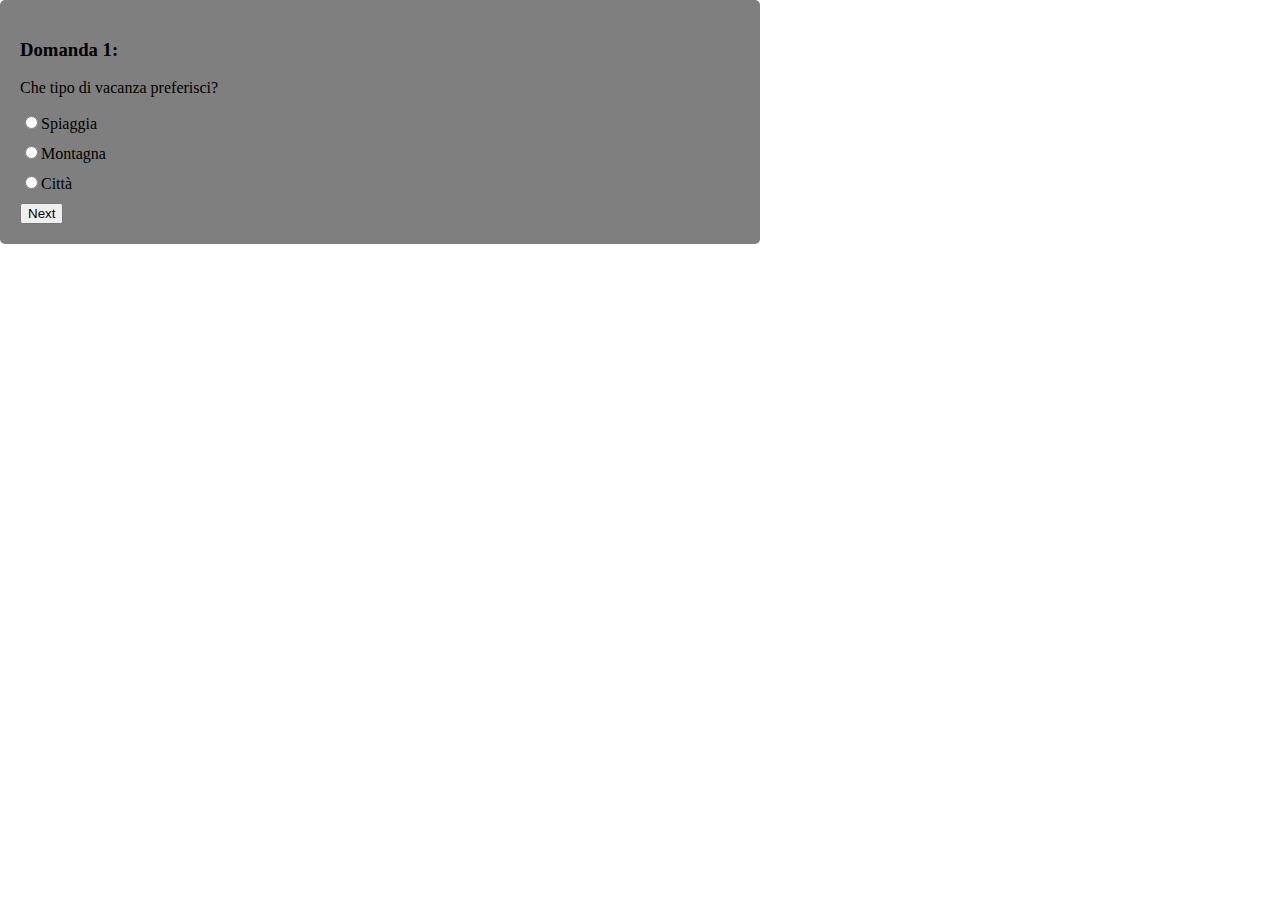
==== quiz_page.html @ 312470e0 "Added quiz implementation. All the data are saved in localstorage (if page refreshed the data are lo" ====
<!DOCTYPE html>
<html>
<html lang="it">
<head>
	<title>Find the perfect travel</title>
	<meta charset="UTF-8">
	<meta http-equiv="X-UA-Compatible" content="IE=edge, chrome=1" />

	<!-- Mobile Specific Metas -->
	<meta name="viewport" content="width=device-width, initial-scale=1.0" />
	
	<!-- CSS -->
	<link rel="stylesheet" href="questions.css" />
	
	<!-- Fonts -->

	<!-- Script -->
	<script src="page_manager.js"></script>
	

</head>
<body onload="start_quiz()">

	<div id="question" class="quiz-container">
			<h3 id="question_number"></h3>
			<p id="question_text">What type of vacation do you prefer?</p>
			<div class="options">
				<label>
					<input type="radio" name="q1" value="beach" id="answer1"> Beach
				</label>
					<label>
					<input type="radio" name="q1" value="mountain" id="answer2"> Mountain
				</label>
				<label>
					<input type="radio" name="q1" value="city" id="answer3"> City
					</label>
			</div>
			<button id="next_button" onclick="next_question()">Next</button>
		</div>


</body>

	<script>
		function showQuestion(questionNumber) {
			var currentQuestion = document.getElementById('question' + (questionNumber - 1));
			currentQuestion.classList.remove('visible');
	
			var nextQuestion = document.getElementById('question' + questionNumber);
			nextQuestion.classList.add('visible');
			loading_question();
		}
	
		function showResult() {
			var q1Answer = document.querySelector('input[name="q1"]:checked').value;
			var q2Answer = document.querySelector('input[name="q2"]:checked').value;
			var q3Answer = document.querySelector('input[name="q3"]:checked').value;
	
			var resultText = document.getElementById('result-text');
			if (q1Answer === 'beach' && q2Answer === 'car' && q3Answer === 'summer') {
				resultText.textContent = 'Your optimal travel destination is a beach getaway!';
			} else if (q1Answer === 'mountain' && q2Answer === 'plane' && q3Answer === 'winter') {
				resultText.textContent = 'Your optimal travel destination is a winter mountain retreat!';
			} else if (q1Answer === 'city' && q2Answer === 'train' && q3Answer === 'spring') {
				resultText.textContent = 'Your optimal travel destination is a vibrant city exploration!';
			} else {
				resultText.textContent = 'Based on your answers, we recommend a customized travel experience!';
			}
	
			var currentQuestion = document.getElementById('question3');
			currentQuestion.classList.remove('visible');
	
			var result = document.getElementById('result');
			result.classList.add('visible');
		}
	</script>
---- questions.css ----
body {
    background-color: transparent;
    margin: 0;
    padding: 0;
    justify-content: center;
    height: 100vh;
  }
  
.quiz-container {
    top: 15%;
    max-width: 80vh;
    max-height: 70vh;
    margin: 0;
    padding: 20px;
    background-color: rgba(0, 0, 0, 0.5);
    border-radius: 5px;
}

.question {
    display: none;
}

.question.visible {
    display: block;
}

.options label {
    display: block;
    margin-bottom: 10px;
}

.submit-btn {
    margin-top: 20px;
}
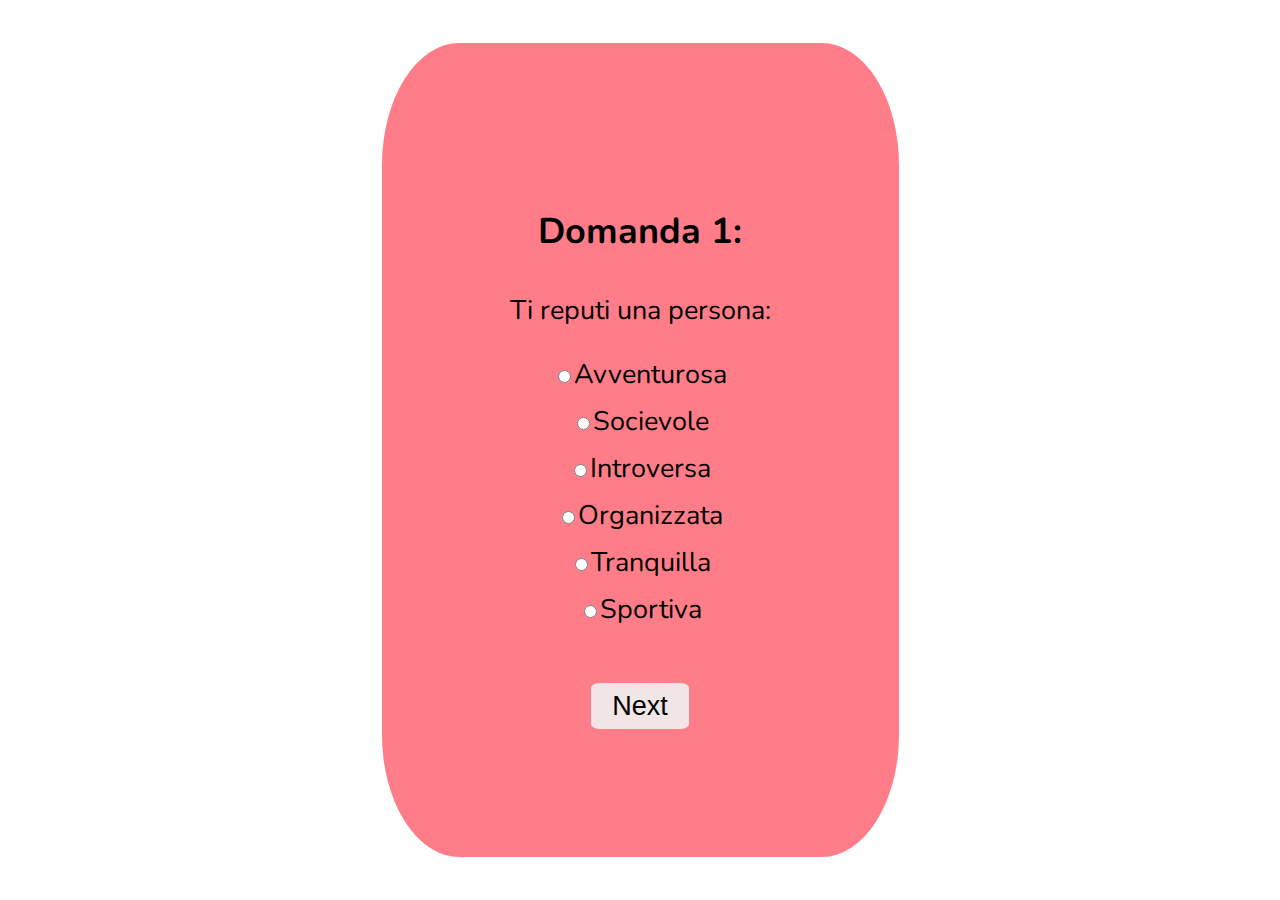
==== commit 97196049: "Initial interface completed" ====
--- a/quiz_page.html
+++ b/quiz_page.html
@@ -2,7 +2,7 @@
 <html>
 <html lang="it">
 <head>
-	<title>Find the perfect travel</title>
+	<title>Trova il viaggio perfetto per te</title>
 	<meta charset="UTF-8">
 	<meta http-equiv="X-UA-Compatible" content="IE=edge, chrome=1" />
 
@@ -13,6 +13,9 @@
 	<link rel="stylesheet" href="questions.css" />
 	
 	<!-- Fonts -->
+	<link rel="preconnect" href="https://fonts.googleapis.com">
+	<link rel="preconnect" href="https://fonts.gstatic.com" crossorigin>
+	<link href="https://fonts.googleapis.com/css2?family=Nunito:wght@500&family=Roboto:wght@500&display=swap" rel="stylesheet">
 
 	<!-- Script -->
 	<script src="page_manager.js"></script>
@@ -25,15 +28,6 @@
 			<h3 id="question_number"></h3>
 			<p id="question_text">What type of vacation do you prefer?</p>
 			<div class="options">
-				<label>
-					<input type="radio" name="q1" value="beach" id="answer1"> Beach
-				</label>
-					<label>
-					<input type="radio" name="q1" value="mountain" id="answer2"> Mountain
-				</label>
-				<label>
-					<input type="radio" name="q1" value="city" id="answer3"> City
-					</label>
 			</div>
 			<button id="next_button" onclick="next_question()">Next</button>
 		</div>
@@ -41,37 +35,5 @@
 
 </body>
 
-	<script>
-		function showQuestion(questionNumber) {
-			var currentQuestion = document.getElementById('question' + (questionNumber - 1));
-			currentQuestion.classList.remove('visible');
-	
-			var nextQuestion = document.getElementById('question' + questionNumber);
-			nextQuestion.classList.add('visible');
-			loading_question();
-		}
-	
-		function showResult() {
-			var q1Answer = document.querySelector('input[name="q1"]:checked').value;
-			var q2Answer = document.querySelector('input[name="q2"]:checked').value;
-			var q3Answer = document.querySelector('input[name="q3"]:checked').value;
-	
-			var resultText = document.getElementById('result-text');
-			if (q1Answer === 'beach' && q2Answer === 'car' && q3Answer === 'summer') {
-				resultText.textContent = 'Your optimal travel destination is a beach getaway!';
-			} else if (q1Answer === 'mountain' && q2Answer === 'plane' && q3Answer === 'winter') {
-				resultText.textContent = 'Your optimal travel destination is a winter mountain retreat!';
-			} else if (q1Answer === 'city' && q2Answer === 'train' && q3Answer === 'spring') {
-				resultText.textContent = 'Your optimal travel destination is a vibrant city exploration!';
-			} else {
-				resultText.textContent = 'Based on your answers, we recommend a customized travel experience!';
-			}
-	
-			var currentQuestion = document.getElementById('question3');
-			currentQuestion.classList.remove('visible');
-	
-			var result = document.getElementById('result');
-			result.classList.add('visible');
-		}
-	</script>
+</html>
 	--- a/questions.css
+++ b/questions.css
@@ -1,20 +1,25 @@
 body {
-    background-color: transparent;
-    margin: 0;
-    padding: 0;
-    justify-content: center;
-    height: 100vh;
-  }
-  
+  background-color: transparent;
+  margin: 0;
+  padding: 0;
+  display: flex;
+  justify-content: center;
+  align-items: center;
+  height: 100vh;
+  font-family: 'Nunito', sans-serif;
+}
+
 .quiz-container {
-    top: 15%;
-    max-width: 80vh;
-    max-height: 70vh;
-    margin: 0;
-    padding: 20px;
-    background-color: rgba(0, 0, 0, 0.5);
-    border-radius: 5px;
+  position: relative;
+  max-width: 80vh;
+  max-height: 70vh;
+  margin: 0;
+  padding: 10%;
+  background-color: rgba(255, 70, 87, 0.7);
+  border-radius: 15%;
+  text-align: center;
 }
+
 
 .question {
     display: none;
@@ -29,6 +34,29 @@
     margin-bottom: 10px;
 }
 
-.submit-btn {
-    margin-top: 20px;
+#next_button {
+    margin-top: 5vh;
+    height: fit-content;
+    text-align: center;
+    text-decoration: none;
+    border-radius: 10%;
+    background-color: rgba(241, 229, 229, 1);
+    border: none;
+    padding: 3%;
+    padding-left: 8%;
+    padding-right: 8%;
+    font-size: 3vh;
 }
+
+#question_number {
+    font-size: 4vh;
+}
+
+#question_text {
+    font-size: 3vh;
+}
+
+.options {
+    font-size: 3vh;
+}
+  
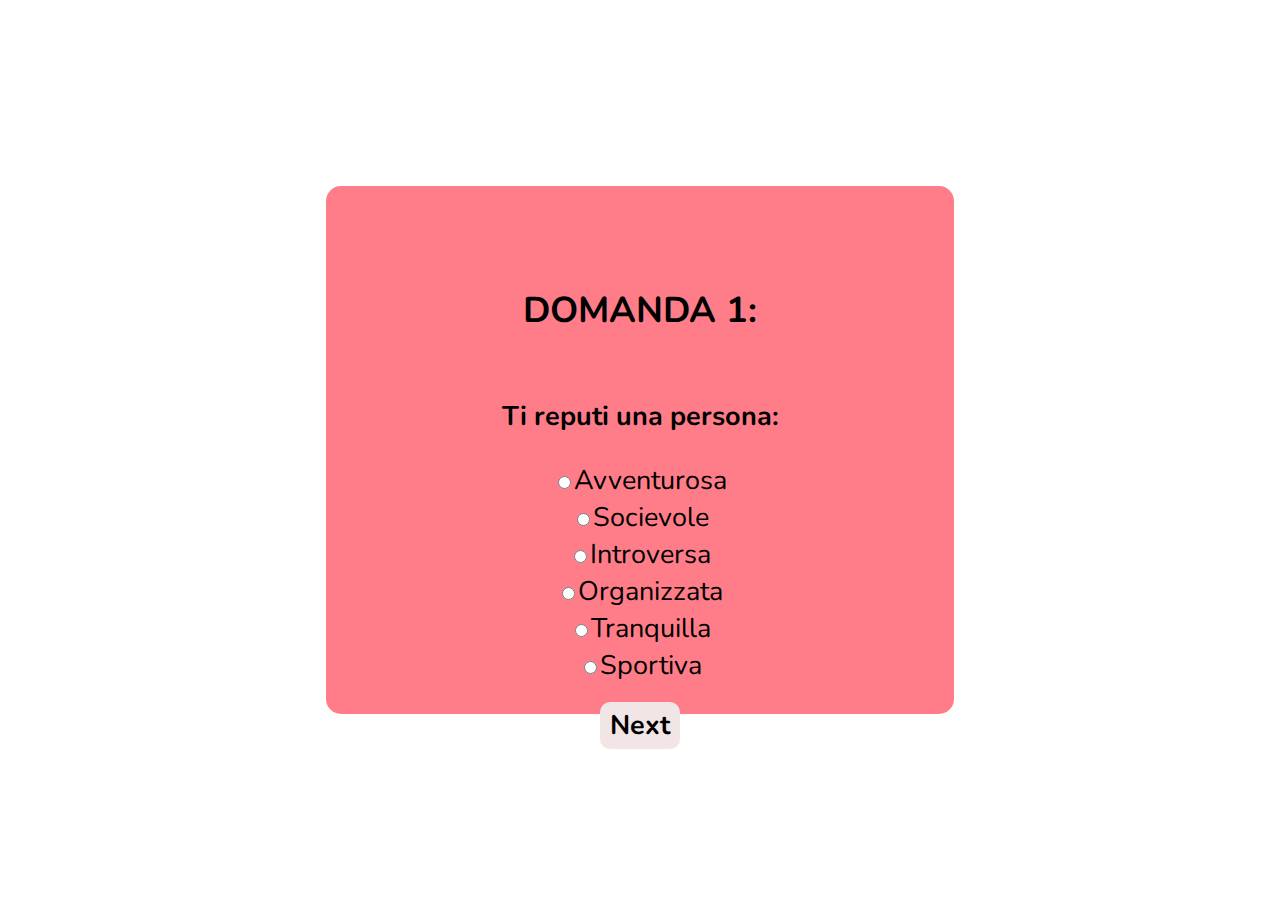
==== commit 6fdd73d1: "Now the question box dimension is fixed and the text change its dimension" ====
--- a/quiz_page.html
+++ b/quiz_page.html
@@ -1,5 +1,4 @@
 <!DOCTYPE html>
-<html>
 <html lang="it">
 <head>
 	<title>Trova il viaggio perfetto per te</title>
--- a/questions.css
+++ b/questions.css
@@ -1,62 +1,64 @@
 body {
-  background-color: transparent;
-  margin: 0;
-  padding: 0;
-  display: flex;
-  justify-content: center;
-  align-items: center;
-  height: 100vh;
-  font-family: 'Nunito', sans-serif;
-}
+    background-color: transparent;
+    margin: 0;
+    padding: 0;
+    display: flex;
+    justify-content: center;
+    align-items: center;
+    height: 100vh;
+    font-family: 'Nunito', sans-serif;
+  }
 
-.quiz-container {
-  position: relative;
-  max-width: 80vh;
-  max-height: 70vh;
-  margin: 0;
-  padding: 10%;
-  background-color: rgba(255, 70, 87, 0.7);
-  border-radius: 15%;
-  text-align: center;
-}
+  .quiz-container {
+    position: relative;
+    width: 80vw;
+    height: 60vh;
+    max-width: 500px;
+    max-height: 400px;
+    margin: 0;
+    padding: 5%;
+    background-color: rgba(255, 70, 87, 0.7);
+    border-radius: 15px;
+    text-align: center;
+    display: flex;
+    flex-direction: column;
+    justify-content: space-between;
+    align-items: center;
+  }
 
+  .quiz-container > * {
+    flex: 1 0 auto;
+  }
 
-.question {
-    display: none;
-}
-
-.question.visible {
-    display: block;
-}
-
-.options label {
-    display: block;
-    margin-bottom: 10px;
-}
-
-#next_button {
-    margin-top: 5vh;
-    height: fit-content;
-    text-align: center;
-    text-decoration: none;
-    border-radius: 10%;
+  #next_button {
     background-color: rgba(241, 229, 229, 1);
     border: none;
-    padding: 3%;
-    padding-left: 8%;
-    padding-right: 8%;
+    width: fit-content;
+    margin-top: 2vh;
+    margin-bottom: 2vh;
+    padding: 5px 10px;
+    border-radius: 10px;
+    text-decoration: none;
+    font-weight: bold;
+    cursor: pointer;
+    font-family: 'Nunito', sans-serif;
     font-size: 3vh;
-}
+  }
 
-#question_number {
+  #question_number {
     font-size: 4vh;
-}
+  }
 
-#question_text {
+  #question_text {
     font-size: 3vh;
-}
+    font-weight: bolder;
+  }
 
-.options {
+  .options {
+    display: contents;
     font-size: 3vh;
-}
-  
+    white-space: pre-line;
+    overflow: hidden;
+    text-overflow: ellipsis;
+    white-space: nowrap;
+  }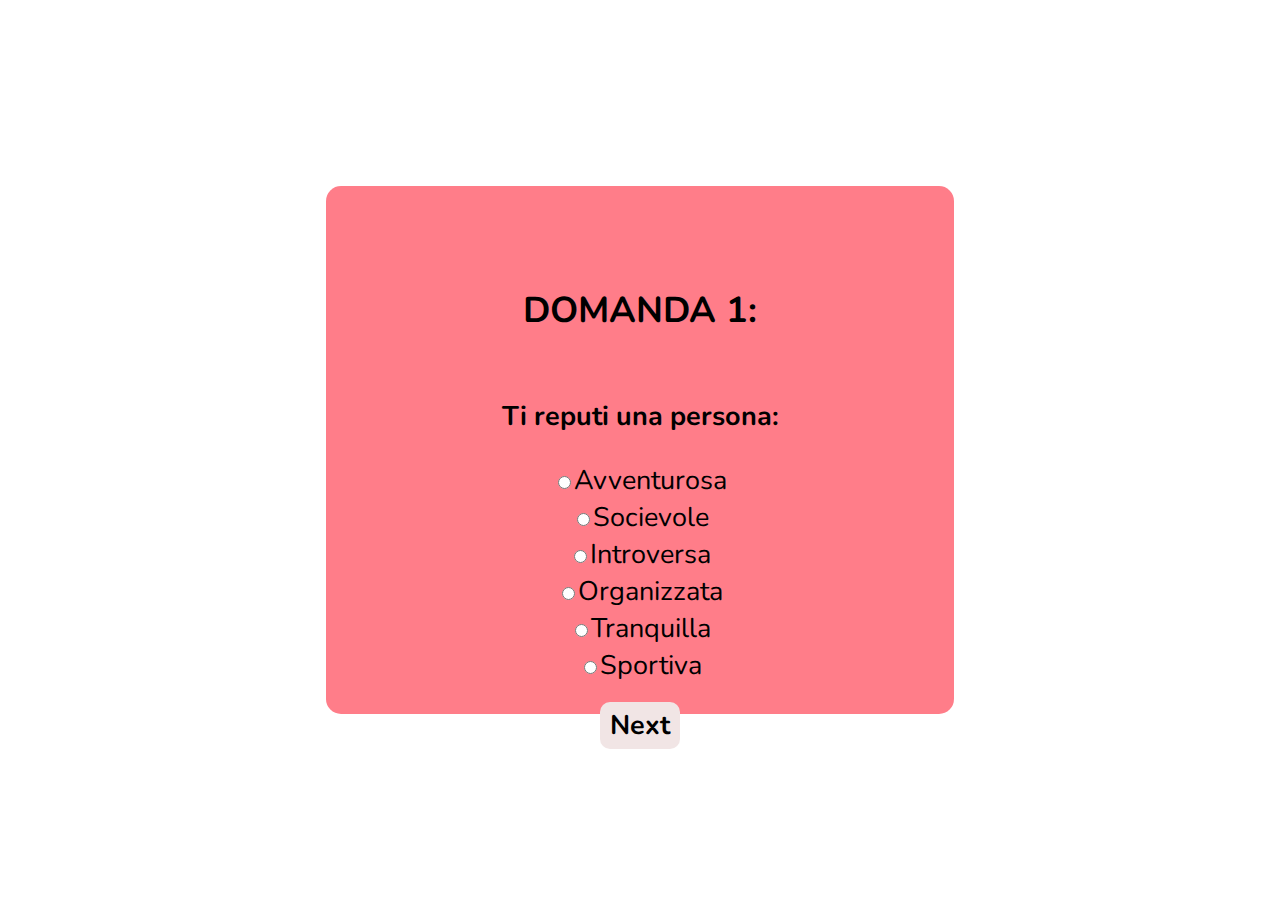
==== commit 98cb10bb: "Some minor style fix" ====
--- a/quiz_page.html
+++ b/quiz_page.html
@@ -25,7 +25,7 @@
 
 	<div id="question" class="quiz-container">
 			<h3 id="question_number"></h3>
-			<p id="question_text">What type of vacation do you prefer?</p>
+			<p id="question_text"></p>
 			<div class="options">
 			</div>
 			<button id="next_button" onclick="next_question()">Next</button>
